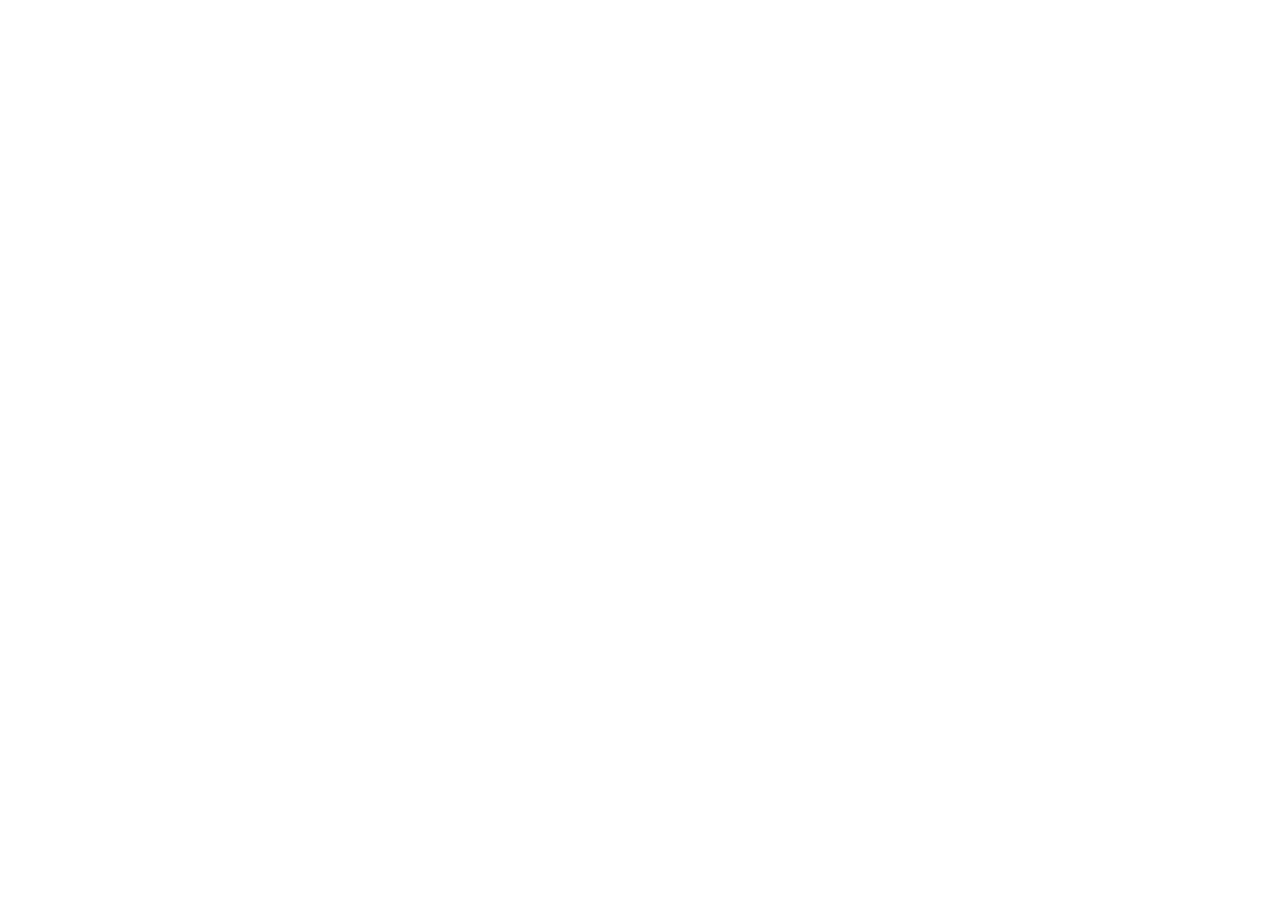
==== index.html @ 873c6409 "structure-base" ====
<!doctype html>
<html lang="fr">
    <head>
        <meta charset="utf-8" />
        <meta
            name="viewport"
            content="width=device-width, initial-scale=1, maximum-scale=1, minimum-scale=1, viewport-fit=cover"
        />
        <meta name="theme-color" content="#e8590c" />
        <title>Ma ToDo</title>
        
        <!-- Framework7 (CSS) -->
        <link rel="stylesheet" href="lib/framework7-bundle.min.css" />
        <!-- Police d'icônes Framework7 -->
        <link
            rel="stylesheet"
            href="lib/framework7-icons/css/framework7-icons.css"
        />
        <!-- Styles de l'application -->
        <link rel="stylesheet" href="css/app.css" />
    </head>
    <body>
        <div id="app">
            <div class="view view-main view-init safe-areas">
                <div class="page">
                    <!-- Barre de navigation (haut) -->
                    <div class="navbar">
                        <div class="navbar-bg"></div>
                        <div class="navbar-inner">
                            <div class="title">Ma ToDo</div>
                        </div>
                    </div>

                    <div class="page-content">
                        <!-- =====================================================
               SÉANCE 1 : afficher ici une liste de tâches EN DUR
                 (composant "list" avec des cases à cocher).

               SÉANCE 2 : ajouter un champ + un bouton, puis
                 générer la liste à partir d'un tableau JS
                 (voir js/app.js). Ajouter / supprimer une tâche.

               SÉANCE 3 : cocher/décocher, compteur, filtres,
                 puis sauvegarde avec localStorage.
               ===================================================== -->
                        <div class="block">
                            <p class="text-color-gray">
                                À compléter pendant les séances.
                            </p>
                        </div>
                    </div>
                </div>
            </div>
        </div>

        <!-- Framework7 (JS) -->
        <script src="lib/framework7-bundle.min.js"></script>
        <script src="js/app.js"></script>
    </body>
</html>
---- lib/framework7-icons/css/framework7-icons.css ----
@font-face {
  font-family: 'Framework7 Icons';
  font-style: normal;
  font-weight: 400;
  src: url('../fonts/Framework7Icons-Regular.woff2') format('woff2'),
    url('../fonts/Framework7Icons-Regular.woff') format('woff'),
    url('../fonts/Framework7Icons-Regular.ttf') format('truetype');
}

.f7-icons,
.framework7-icons {
  font-family: 'Framework7 Icons';
  font-weight: normal;
  font-style: normal;
  font-size: 28px;
  line-height: 1;
  letter-spacing: normal;
  text-transform: none;
  display: inline-block;
  white-space: nowrap;
  word-wrap: normal;
  direction: ltr;
  -webkit-font-smoothing: antialiased;
  text-rendering: optimizeLegibility;
  -moz-osx-font-smoothing: grayscale;
  -webkit-font-feature-settings: 'liga';
  -moz-font-feature-settings: 'liga=1';
  -moz-font-feature-settings: 'liga';
  font-feature-settings: 'liga';
  text-align: center;
}
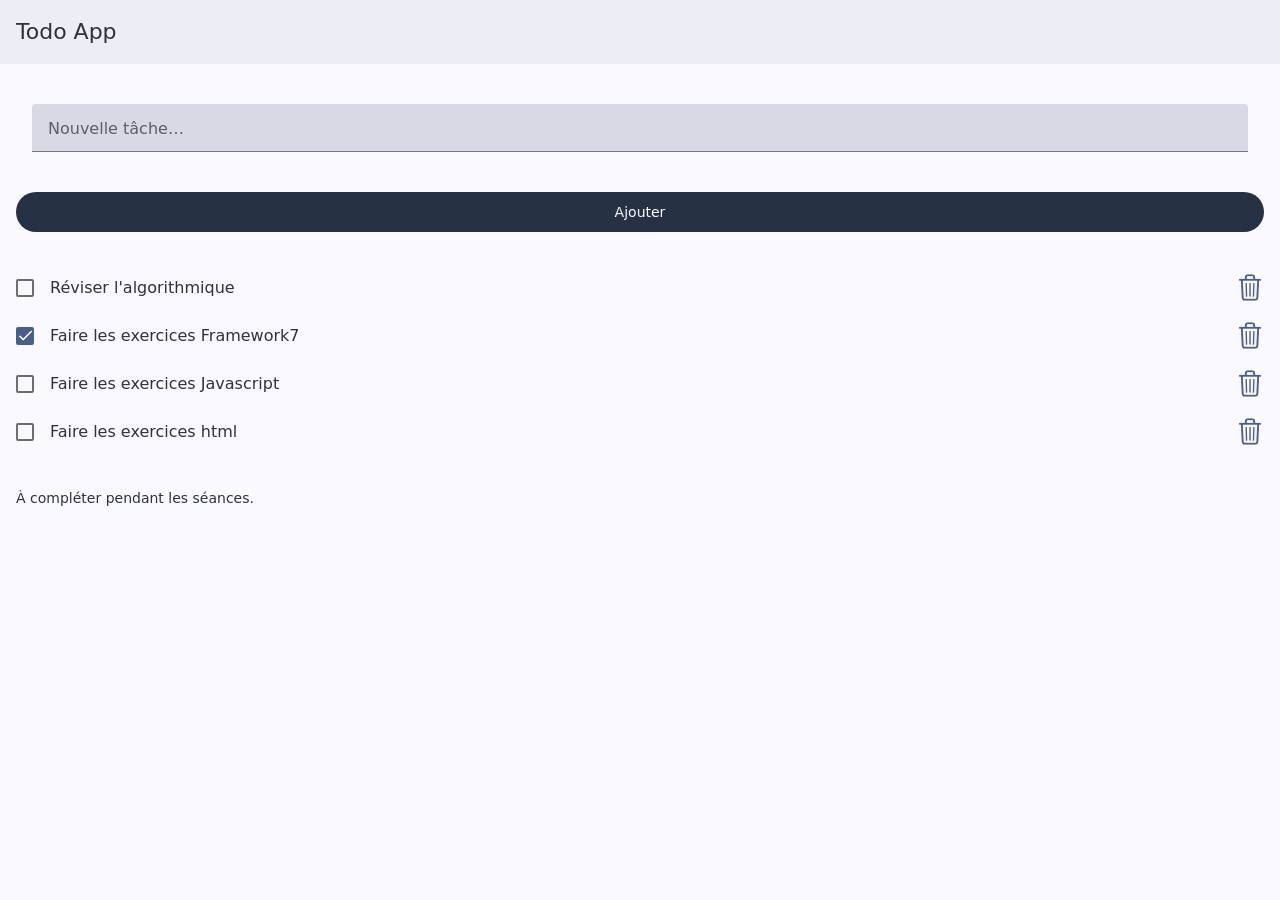
==== commit 57dfd06e: "ajout nouveau fonctionnalite ajouter tache - supprimer" ====
--- a/index.html
+++ b/index.html
@@ -20,26 +20,44 @@
         <link rel="stylesheet" href="css/app.css" />
     </head>
     <body>
-        <div id="app">
+        <div id="app" class="theme-dark">
             <div class="view view-main view-init safe-areas">
                 <div class="page">
                     <!-- Barre de navigation (haut) -->
                     <div class="navbar">
-                        <div class="navbar-bg"></div>
+                        <div class="navbar-bg todo-navbar-bg"></div>
                         <div class="navbar-inner">
-                            <div class="title">Ma ToDo</div>
+                            <div class="title">Todo App</div>
                         </div>
                     </div>
 
                     <div class="page-content">
-                        <!-- =====================================================
-               SÉANCE 1 : afficher ici une liste de tâches EN DUR
-                 (composant "list" avec des cases à cocher).
 
+                        <!--AJOUT D'UNE TACHE--->
+                        <div class="list inset"><ul> 
+                            <li class="item-content item-input"> 
+                                <div class="item-inner">
+                                    <div class="item-input-wrap"> 
+                                        <input type="text" id="champ-tache" placeholder="Nouvelle tâche…"> 
+                                    </div>
+                                </div> 
+                            </li> 
+                            </ul>
+                        </div> 
+
+                        <div class="block"> 
+                            <a href="#" class="button button-fill" id="btn-ajouter">Ajouter</a> 
+                        </div>
+
+                        <div class="list"> 
+                            <ul class="liste-taches"> 
+                            </ul> 
+                        </div>
+            <!-- =====================================================
                SÉANCE 2 : ajouter un champ + un bouton, puis
                  générer la liste à partir d'un tableau JS
                  (voir js/app.js). Ajouter / supprimer une tâche.
-
+            
                SÉANCE 3 : cocher/décocher, compteur, filtres,
                  puis sauvegarde avec localStorage.
                ===================================================== -->
--- a/css/app.css
+++ b/css/app.css
@@ -0,0 +1,78 @@
+/* ============================================================
+   Ma ToDo — styles de l'application
+   ============================================================ */
+
+/* Couleur principale du thème (orange) */
+
+.theme-dark {
+    /* =========================
+       CORE COLORS
+    ========================= */
+
+    --color-primary: #818CF8;
+    --color-primary-rgb: 129, 140, 248;
+    --color-primary-hover: #6366F1;
+    --color-primary-soft: #A5B4FC;
+
+    --color-background: #0F172A;
+    --color-background-deep: #0B1120;
+
+    --color-surface: #111827;
+    --color-surface-soft: #1E293B;
+    --color-surface-hover: #263244;
+
+    --color-text: #F9FAFB;
+    --color-text-muted: #94A3B8;
+    --color-text-soft: #CBD5E1;
+    --color-text-disabled: #64748B;
+
+    --color-border: #1F2937;
+    --color-border-soft: #263244;
+
+    /* =========================
+       STATUS COLORS
+    ========================= */
+
+    --color-success: #22C55E;
+    --color-warning: #F59E0B;
+    --color-danger: #F87171;
+    --color-info: #38BDF8;
+
+    /* =========================
+       UI SYSTEM
+    ========================= */
+
+    --radius-small: 10px;
+    --radius-medium: 16px;
+    --radius-large: 22px;
+    --radius-xl: 28px;
+
+    --shadow-small: 0 8px 20px rgba(0, 0, 0, 0.22);
+    --shadow-medium: 0 14px 35px rgba(0, 0, 0, 0.30);
+    --shadow-large: 0 22px 55px rgba(0, 0, 0, 0.40);
+
+    --space-xs: 6px;
+    --space-sm: 10px;
+    --space-md: 16px;
+    --space-lg: 22px;
+    --space-xl: 32px;
+}
+
+.page-content {
+    padding-bottom: 16px;
+}
+
+
+#champ-tache{
+    width: 100%; 
+    border: 0;
+}
+
+
+#btn-ajouter{
+    border-radius: 20px;
+    background-color: #263244;
+}
+
+
+/* SÉANCE 3 : ajouter ici le style de la tâche cochée (texte barré) */
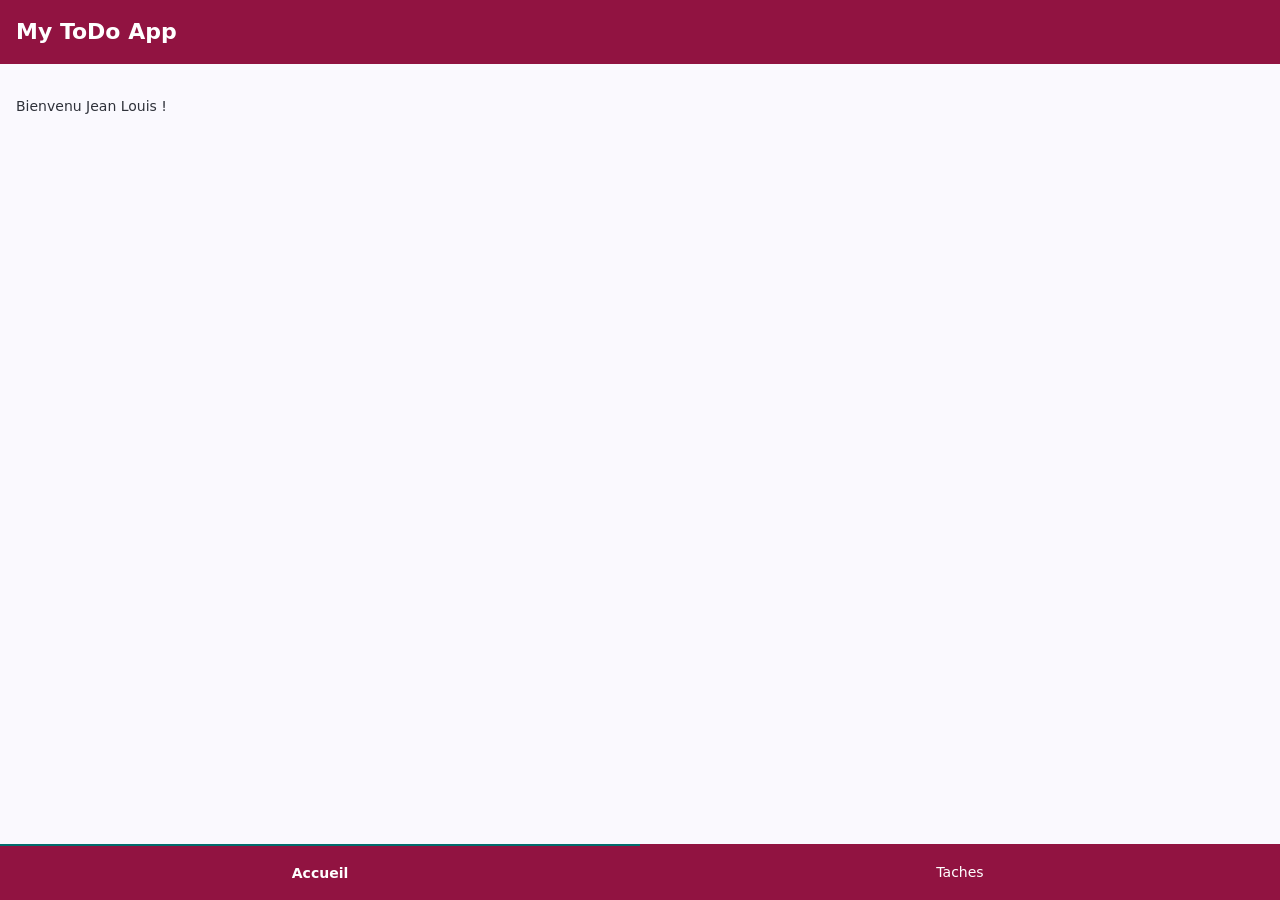
==== commit ba1f7e62: "projet-final" ====
--- a/index.html
+++ b/index.html
@@ -6,9 +6,9 @@
             name="viewport"
             content="width=device-width, initial-scale=1, maximum-scale=1, minimum-scale=1, viewport-fit=cover"
         />
-        <meta name="theme-color" content="#e8590c" />
-        <title>Ma ToDo</title>
-        
+        <meta name="theme-color" content="#0d9488" />
+        <title>My ToDo App</title>
+
         <!-- Framework7 (CSS) -->
         <link rel="stylesheet" href="lib/framework7-bundle.min.css" />
         <!-- Police d'icônes Framework7 -->
@@ -20,59 +20,13 @@
         <link rel="stylesheet" href="css/app.css" />
     </head>
     <body>
-        <div id="app" class="theme-dark">
-            <div class="view view-main view-init safe-areas">
-                <div class="page">
-                    <!-- Barre de navigation (haut) -->
-                    <div class="navbar">
-                        <div class="navbar-bg todo-navbar-bg"></div>
-                        <div class="navbar-inner">
-                            <div class="title">Todo App</div>
-                        </div>
-                    </div>
-
-                    <div class="page-content">
-
-                        <!--AJOUT D'UNE TACHE--->
-                        <div class="list inset"><ul> 
-                            <li class="item-content item-input"> 
-                                <div class="item-inner">
-                                    <div class="item-input-wrap"> 
-                                        <input type="text" id="champ-tache" placeholder="Nouvelle tâche…"> 
-                                    </div>
-                                </div> 
-                            </li> 
-                            </ul>
-                        </div> 
-
-                        <div class="block"> 
-                            <a href="#" class="button button-fill" id="btn-ajouter">Ajouter</a> 
-                        </div>
-
-                        <div class="list"> 
-                            <ul class="liste-taches"> 
-                            </ul> 
-                        </div>
-            <!-- =====================================================
-               SÉANCE 2 : ajouter un champ + un bouton, puis
-                 générer la liste à partir d'un tableau JS
-                 (voir js/app.js). Ajouter / supprimer une tâche.
-            
-               SÉANCE 3 : cocher/décocher, compteur, filtres,
-                 puis sauvegarde avec localStorage.
-               ===================================================== -->
-                        <div class="block">
-                            <p class="text-color-gray">
-                                À compléter pendant les séances.
-                            </p>
-                        </div>
-                    </div>
-                </div>
-            </div>
+        <div id="app">
+            <div class="view view-main view-init safe-areas" data-url="/"></div>
         </div>
 
         <!-- Framework7 (JS) -->
         <script src="lib/framework7-bundle.min.js"></script>
+        <script src="js/routes.js"></script>
         <script src="js/app.js"></script>
     </body>
 </html>
--- a/css/app.css
+++ b/css/app.css
@@ -2,77 +2,70 @@
    Ma ToDo — styles de l'application
    ============================================================ */
 
-/* Couleur principale du thème (orange) */
+/* Couleur principale du thème (teal) */
+:root {
+    --f7-theme-color: #911341;
+    --f7-theme-color-rgb: 13, 148, 136;
+    --f7-theme-color-shade: #0b7f75;
+    --f7-theme-color-tint: #14a89b;
 
-.theme-dark {
-    /* =========================
-       CORE COLORS
-    ========================= */
+    /* Navbar (et autres barres) aux couleurs du thème */
+    --f7-bars-bg-color: var(--f7-theme-color);
+    --f7-bars-bg-color-rgb: var(--f7-theme-color-rgb);
+    --f7-bars-text-color: #fff;
+    --f7-bars-link-color: #fff;
 
-    --color-primary: #818CF8;
-    --color-primary-rgb: 129, 140, 248;
-    --color-primary-hover: #6366F1;
-    --color-primary-soft: #A5B4FC;
+    /* Variables spécifiques à la navbar (sinon le thème iOS/MD écrase) */
+    --f7-navbar-text-color: #fff;
+    --f7-navbar-link-color: #fff;
+    --f7-navbar-large-title-text-color: #fff;
+    --f7-navbar-subtitle-text-color: rgba(255, 255, 255, 0.85);
 
-    --color-background: #0F172A;
-    --color-background-deep: #0B1120;
-
-    --color-surface: #111827;
-    --color-surface-soft: #1E293B;
-    --color-surface-hover: #263244;
-
-    --color-text: #F9FAFB;
-    --color-text-muted: #94A3B8;
-    --color-text-soft: #CBD5E1;
-    --color-text-disabled: #64748B;
-
-    --color-border: #1F2937;
-    --color-border-soft: #263244;
-
-    /* =========================
-       STATUS COLORS
-    ========================= */
-
-    --color-success: #22C55E;
-    --color-warning: #F59E0B;
-    --color-danger: #F87171;
-    --color-info: #38BDF8;
-
-    /* =========================
-       UI SYSTEM
-    ========================= */
-
-    --radius-small: 10px;
-    --radius-medium: 16px;
-    --radius-large: 22px;
-    --radius-xl: 28px;
-
-    --shadow-small: 0 8px 20px rgba(0, 0, 0, 0.22);
-    --shadow-medium: 0 14px 35px rgba(0, 0, 0, 0.30);
-    --shadow-large: 0 22px 55px rgba(0, 0, 0, 0.40);
-
-    --space-xs: 6px;
-    --space-sm: 10px;
-    --space-md: 16px;
-    --space-lg: 22px;
-    --space-xl: 32px;
+    /* Checkbox : bordure teal même quand décochée */
+    --f7-checkbox-inactive-color: var(--f7-theme-color);
 }
 
 .page-content {
     padding-bottom: 16px;
 }
 
-
-#champ-tache{
-    width: 100%; 
-    border: 0;
+/* Réduit l'espace entre le champ de saisie et le bouton */
+.page-content > .list:first-child {
+    margin-bottom: 10px;
 }
 
-
-#btn-ajouter{
-    border-radius: 20px;
-    background-color: #263244;
+.page-content > .list:first-child + .block {
+    margin-top: 4px;
 }
 
+/* Titre de la navbar en gras */
+.navbar .title.title-bold {
+    font-weight: 700;
+}
 
-/* SÉANCE 3 : ajouter ici le style de la tâche cochée (texte barré) */
+/* Tabbar labels : blanc, gras uniquement pour l'onglet actif */
+.tabbar .tabbar-label {
+    color: #fff;
+    font-weight: 200;
+}
+.tabbar .tab-link-active .tabbar-label {
+    font-weight: 600;
+}
+.tabbar .tab-link-active {
+    border-top: 2px solid rgb(0, 109, 109);
+}
+
+/* Bouton supprimer — hover teal foncé */
+.btn-suppr {
+    color: #fc1758;
+    transition: color 0.2s;
+}
+
+.btn-suppr:hover {
+    color: #a70f3a;
+}
+
+.tache-faite {
+    text-decoration: line-through;
+    color: #8e8e93;
+}
